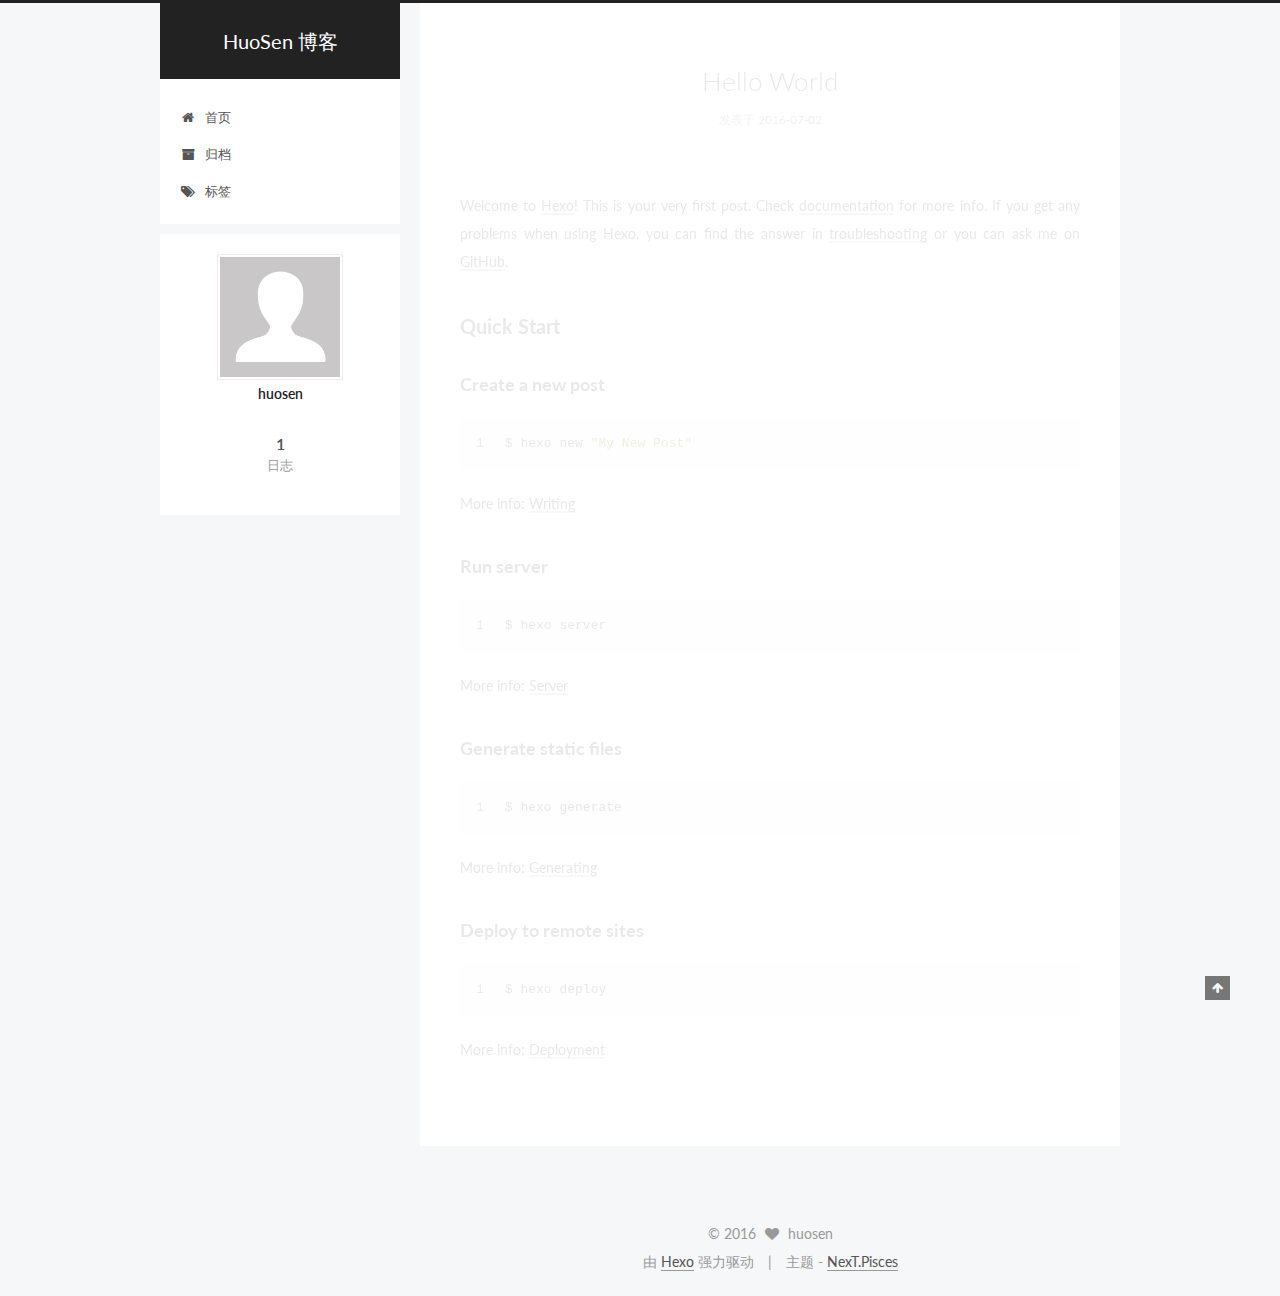
==== index.html @ aec1fa44 "Site updated: 2016-07-03 00:28:52" ====
<!doctype html>



  


<html class="theme-next pisces use-motion">
<head>
  <meta charset="UTF-8"/>
<meta http-equiv="X-UA-Compatible" content="IE=edge,chrome=1" />
<meta name="viewport" content="width=device-width, initial-scale=1, maximum-scale=1"/>



<meta http-equiv="Cache-Control" content="no-transform" />
<meta http-equiv="Cache-Control" content="no-siteapp" />












  
  
  <link href="/vendors/fancybox/source/jquery.fancybox.css?v=2.1.5" rel="stylesheet" type="text/css" />




  
  
  
  

  
    
    
  

  

  

  

  

  
    
    
    <link href="//fonts.googleapis.com/css?family=Lato:300,300italic,400,400italic,700,700italic&subset=latin,latin-ext" rel="stylesheet" type="text/css">
  






<link href="/vendors/font-awesome/css/font-awesome.min.css?v=4.4.0" rel="stylesheet" type="text/css" />

<link href="/css/main.css?v=5.0.1" rel="stylesheet" type="text/css" />


  <meta name="keywords" content="Hexo, NexT" />








  <link rel="shortcut icon" type="image/x-icon" href="/favicon.ico?v=5.0.1" />






<meta property="og:type" content="website">
<meta property="og:title" content="HuoSen 博客">
<meta property="og:url" content="http://yoursite.com/index.html">
<meta property="og:site_name" content="HuoSen 博客">
<meta name="twitter:card" content="summary">
<meta name="twitter:title" content="HuoSen 博客">



<script type="text/javascript" id="hexo.configuration">
  var NexT = window.NexT || {};
  var CONFIG = {
    scheme: 'Pisces',
    sidebar: {"position":"left","display":"post"},
    fancybox: true,
    motion: true,
    duoshuo: {
      userId: 0,
      author: '博主'
    }
  };
</script>




  <link rel="canonical" href="http://yoursite.com/"/>

  <title> HuoSen 博客 </title>
</head>

<body itemscope itemtype="http://schema.org/WebPage" lang="zh-Hans">

  










  
  
    
  

  <div class="container one-collumn sidebar-position-left 
   page-home 
 ">
    <div class="headband"></div>

    <header id="header" class="header" itemscope itemtype="http://schema.org/WPHeader">
      <div class="header-inner"><div class="site-meta ">
  

  <div class="custom-logo-site-title">
    <a href="/"  class="brand" rel="start">
      <span class="logo-line-before"><i></i></span>
      <span class="site-title">HuoSen 博客</span>
      <span class="logo-line-after"><i></i></span>
    </a>
  </div>
  <p class="site-subtitle"></p>
</div>

<div class="site-nav-toggle">
  <button>
    <span class="btn-bar"></span>
    <span class="btn-bar"></span>
    <span class="btn-bar"></span>
  </button>
</div>

<nav class="site-nav">
  

  
    <ul id="menu" class="menu">
      
        
        <li class="menu-item menu-item-home">
          <a href="/" rel="section">
            
              <i class="menu-item-icon fa fa-fw fa-home"></i> <br />
            
            首页
          </a>
        </li>
      
        
        <li class="menu-item menu-item-archives">
          <a href="/archives" rel="section">
            
              <i class="menu-item-icon fa fa-fw fa-archive"></i> <br />
            
            归档
          </a>
        </li>
      
        
        <li class="menu-item menu-item-tags">
          <a href="/tags" rel="section">
            
              <i class="menu-item-icon fa fa-fw fa-tags"></i> <br />
            
            标签
          </a>
        </li>
      

      
    </ul>
  

  
</nav>

 </div>
    </header>

    <main id="main" class="main">
      <div class="main-inner">
        <div class="content-wrap">
          <div id="content" class="content">
            
  <section id="posts" class="posts-expand">
    
      

  
  

  
  
  

  <article class="post post-type-normal " itemscope itemtype="http://schema.org/Article">

    
      <header class="post-header">

        
        
          <h1 class="post-title" itemprop="name headline">
            
            
              
                
                <a class="post-title-link" href="/2016/07/02/hello-world/" itemprop="url">
                  Hello World
                </a>
              
            
          </h1>
        

        <div class="post-meta">
          <span class="post-time">
            <span class="post-meta-item-icon">
              <i class="fa fa-calendar-o"></i>
            </span>
            <span class="post-meta-item-text">发表于</span>
            <time itemprop="dateCreated" datetime="2016-07-02T23:35:58+08:00" content="2016-07-02">
              2016-07-02
            </time>
          </span>

          

          
            
          

          

          
          

          
        </div>
      </header>
    


    <div class="post-body" itemprop="articleBody">

      
      

      
        
          
            <p>Welcome to <a href="https://hexo.io/" target="_blank" rel="external">Hexo</a>! This is your very first post. Check <a href="https://hexo.io/docs/" target="_blank" rel="external">documentation</a> for more info. If you get any problems when using Hexo, you can find the answer in <a href="https://hexo.io/docs/troubleshooting.html" target="_blank" rel="external">troubleshooting</a> or you can ask me on <a href="https://github.com/hexojs/hexo/issues" target="_blank" rel="external">GitHub</a>.</p>
<h2 id="Quick-Start"><a href="#Quick-Start" class="headerlink" title="Quick Start"></a>Quick Start</h2><h3 id="Create-a-new-post"><a href="#Create-a-new-post" class="headerlink" title="Create a new post"></a>Create a new post</h3><figure class="highlight bash"><table><tr><td class="gutter"><pre><div class="line">1</div></pre></td><td class="code"><pre><div class="line">$ hexo new <span class="string">"My New Post"</span></div></pre></td></tr></table></figure>
<p>More info: <a href="https://hexo.io/docs/writing.html" target="_blank" rel="external">Writing</a></p>
<h3 id="Run-server"><a href="#Run-server" class="headerlink" title="Run server"></a>Run server</h3><figure class="highlight bash"><table><tr><td class="gutter"><pre><div class="line">1</div></pre></td><td class="code"><pre><div class="line">$ hexo server</div></pre></td></tr></table></figure>
<p>More info: <a href="https://hexo.io/docs/server.html" target="_blank" rel="external">Server</a></p>
<h3 id="Generate-static-files"><a href="#Generate-static-files" class="headerlink" title="Generate static files"></a>Generate static files</h3><figure class="highlight bash"><table><tr><td class="gutter"><pre><div class="line">1</div></pre></td><td class="code"><pre><div class="line">$ hexo generate</div></pre></td></tr></table></figure>
<p>More info: <a href="https://hexo.io/docs/generating.html" target="_blank" rel="external">Generating</a></p>
<h3 id="Deploy-to-remote-sites"><a href="#Deploy-to-remote-sites" class="headerlink" title="Deploy to remote sites"></a>Deploy to remote sites</h3><figure class="highlight bash"><table><tr><td class="gutter"><pre><div class="line">1</div></pre></td><td class="code"><pre><div class="line">$ hexo deploy</div></pre></td></tr></table></figure>
<p>More info: <a href="https://hexo.io/docs/deployment.html" target="_blank" rel="external">Deployment</a></p>

          
        
      
    </div>

    <div>
      
    </div>

    <div>
      
    </div>

    <footer class="post-footer">
      

      

      
      
        <div class="post-eof"></div>
      
    </footer>
  </article>


    
  </section>

  


          </div>
          


          

        </div>
        
          
  
  <div class="sidebar-toggle">
    <div class="sidebar-toggle-line-wrap">
      <span class="sidebar-toggle-line sidebar-toggle-line-first"></span>
      <span class="sidebar-toggle-line sidebar-toggle-line-middle"></span>
      <span class="sidebar-toggle-line sidebar-toggle-line-last"></span>
    </div>
  </div>

  <aside id="sidebar" class="sidebar">
    <div class="sidebar-inner">

      

      

      <section class="site-overview sidebar-panel  sidebar-panel-active ">
        <div class="site-author motion-element" itemprop="author" itemscope itemtype="http://schema.org/Person">
          <img class="site-author-image" itemprop="image"
               src="/images/avatar.gif"
               alt="huosen" />
          <p class="site-author-name" itemprop="name">huosen</p>
          <p class="site-description motion-element" itemprop="description"></p>
        </div>
        <nav class="site-state motion-element">
          <div class="site-state-item site-state-posts">
            <a href="/archives">
              <span class="site-state-item-count">1</span>
              <span class="site-state-item-name">日志</span>
            </a>
          </div>

          

          

        </nav>

        

        <div class="links-of-author motion-element">
          
        </div>

        
        

        
        

      </section>

      

    </div>
  </aside>


        
      </div>
    </main>

    <footer id="footer" class="footer">
      <div class="footer-inner">
        <div class="copyright" >
  
  &copy; 
  <span itemprop="copyrightYear">2016</span>
  <span class="with-love">
    <i class="fa fa-heart"></i>
  </span>
  <span class="author" itemprop="copyrightHolder">huosen</span>
</div>

<div class="powered-by">
  由 <a class="theme-link" href="http://hexo.io">Hexo</a> 强力驱动
</div>

<div class="theme-info">
  主题 -
  <a class="theme-link" href="https://github.com/iissnan/hexo-theme-next">
    NexT.Pisces
  </a>
</div>

        

        
      </div>
    </footer>

    <div class="back-to-top">
      <i class="fa fa-arrow-up"></i>
    </div>
  </div>

  

<script type="text/javascript">
  if (Object.prototype.toString.call(window.Promise) !== '[object Function]') {
    window.Promise = null;
  }
</script>









  



  
  <script type="text/javascript" src="/vendors/jquery/index.js?v=2.1.3"></script>

  
  <script type="text/javascript" src="/vendors/fastclick/lib/fastclick.min.js?v=1.0.6"></script>

  
  <script type="text/javascript" src="/vendors/jquery_lazyload/jquery.lazyload.js?v=1.9.7"></script>

  
  <script type="text/javascript" src="/vendors/velocity/velocity.min.js?v=1.2.1"></script>

  
  <script type="text/javascript" src="/vendors/velocity/velocity.ui.min.js?v=1.2.1"></script>

  
  <script type="text/javascript" src="/vendors/fancybox/source/jquery.fancybox.pack.js?v=2.1.5"></script>


  


  <script type="text/javascript" src="/js/src/utils.js?v=5.0.1"></script>

  <script type="text/javascript" src="/js/src/motion.js?v=5.0.1"></script>



  
  


  <script type="text/javascript" src="/js/src/affix.js?v=5.0.1"></script>

  <script type="text/javascript" src="/js/src/schemes/pisces.js?v=5.0.1"></script>



  

  


  <script type="text/javascript" src="/js/src/bootstrap.js?v=5.0.1"></script>



  



  




  
  
  

  

  

</body>
</html>
---- css/main.css ----
/* normalize.css v3.0.2 | MIT License | git.io/normalize */
html {
  font-family: sans-serif; /* 1 */
  -ms-text-size-adjust: 100%; /* 2 */
  -webkit-text-size-adjust: 100%; /* 2 */
}
body {
  margin: 0;
}
article,
aside,
details,
figcaption,
figure,
footer,
header,
hgroup,
main,
menu,
nav,
section,
summary {
  display: block;
}
audio,
canvas,
progress,
video {
  display: inline-block; /* 1 */
  vertical-align: baseline; /* 2 */
}
audio:not([controls]) {
  display: none;
  height: 0;
}
[hidden],
template {
  display: none;
}
a {
  background-color: transparent;
}
a:active,
a:hover {
  outline: 0;
}
abbr[title] {
  border-bottom: 1px dotted;
}
b,
strong {
  font-weight: bold;
}
dfn {
  font-style: italic;
}
h1 {
  font-size: 2em;
  margin: 0.67em 0;
}
mark {
  background: #ff0;
  color: #000;
}
small {
  font-size: 80%;
}
sub,
sup {
  font-size: 75%;
  line-height: 0;
  position: relative;
  vertical-align: baseline;
}
sup {
  top: -0.5em;
}
sub {
  bottom: -0.25em;
}
img {
  border: 0;
}
svg:not(:root) {
  overflow: hidden;
}
figure {
  margin: 1em 40px;
}
hr {
  -moz-box-sizing: content-box;
  box-sizing: content-box;
  height: 0;
}
pre {
  overflow: auto;
}
code,
kbd,
pre,
samp {
  font-family: monospace, monospace;
  font-size: 1em;
}
button,
input,
optgroup,
select,
textarea {
  color: inherit; /* 1 */
  font: inherit; /* 2 */
  margin: 0; /* 3 */
}
button {
  overflow: visible;
}
button,
select {
  text-transform: none;
}
button,
html input[type="button"],
input[type="reset"],
input[type="submit"] {
  -webkit-appearance: button; /* 2 */
  cursor: pointer; /* 3 */
}
button[disabled],
html input[disabled] {
  cursor: default;
}
button::-moz-focus-inner,
input::-moz-focus-inner {
  border: 0;
  padding: 0;
}
input {
  line-height: normal;
}
input[type="checkbox"],
input[type="radio"] {
  box-sizing: border-box; /* 1 */
  padding: 0; /* 2 */
}
input[type="number"]::-webkit-inner-spin-button,
input[type="number"]::-webkit-outer-spin-button {
  height: auto;
}
input[type="search"] {
  -webkit-appearance: textfield; /* 1 */
  -moz-box-sizing: content-box;
  -webkit-box-sizing: content-box; /* 2 */
  box-sizing: content-box;
}
input[type="search"]::-webkit-search-cancel-button,
input[type="search"]::-webkit-search-decoration {
  -webkit-appearance: none;
}
fieldset {
  border: 1px solid #c0c0c0;
  margin: 0 2px;
  padding: 0.35em 0.625em 0.75em;
}
legend {
  border: 0; /* 1 */
  padding: 0; /* 2 */
}
textarea {
  overflow: auto;
}
optgroup {
  font-weight: bold;
}
table {
  border-collapse: collapse;
  border-spacing: 0;
}
td,
th {
  padding: 0;
}
::selection {
  background: #262a30;
  color: #fff;
}
body {
  position: relative;
  font-family: 'Lato', "PingFang SC", "Microsoft YaHei", sans-serif;
  font-size: 14px;
  line-height: 2;
  color: #555;
  background: #fff;
}
@media (max-width: 767px) {
  body {
    padding-right: 0 !important;
  }
}
@media (min-width: 768px) and (max-width: 991px) {
  body {
    padding-right: 0 !important;
  }
}
@media (min-width: 1600px) {
  body {
    font-size: 16px;
  }
}
h1,
h2,
h3,
h4,
h5,
h6 {
  margin: 0;
  padding: 0;
  font-weight: bold;
  line-height: 1.5;
  font-family: 'Lato', "PingFang SC", "Microsoft YaHei", sans-serif;
}
h2,
h3,
h4,
h5,
h6 {
  margin: 20px 0 15px;
}
h1 {
  font-size: 22px;
}
@media (max-width: 767px) {
  h1 {
    font-size: 18px;
  }
}
h2 {
  font-size: 20px;
}
@media (max-width: 767px) {
  h2 {
    font-size: 16px;
  }
}
h3 {
  font-size: 18px;
}
@media (max-width: 767px) {
  h3 {
    font-size: 14px;
  }
}
h4 {
  font-size: 16px;
}
@media (max-width: 767px) {
  h4 {
    font-size: 12px;
  }
}
h5 {
  font-size: 14px;
}
@media (max-width: 767px) {
  h5 {
    font-size: 10px;
  }
}
h6 {
  font-size: 12px;
}
@media (max-width: 767px) {
  h6 {
    font-size: 8px;
  }
}
p {
  margin: 0 0 25px 0;
}
a {
  color: #555;
  text-decoration: none;
  border-bottom: 1px solid #999;
  word-wrap: break-word;
}
a:hover {
  color: #222;
  border-bottom-color: #222;
}
ul {
  list-style: none;
}
blockquote {
  margin: 0;
  padding: 0;
}
img {
  display: block;
  margin: auto;
  max-width: 100%;
  height: auto;
}
hr {
  margin: 40px 0;
  height: 3px;
  border: none;
  background-color: #ddd;
  background-image: repeating-linear-gradient(-45deg, #fff, #fff 4px, transparent 4px, transparent 8px);
}
blockquote {
  padding: 0 15px;
  color: #666;
  border-left: 4px solid #ddd;
}
blockquote cite::before {
  content: "-";
  padding: 0 5px;
}
dt {
  font-weight: 700;
}
dd {
  margin: 0;
  padding: 0;
}
.text-left {
  text-align: left;
}
.text-center {
  text-align: center;
}
.text-right {
  text-align: right;
}
.text-justify {
  text-align: justify;
}
.text-nowrap {
  white-space: nowrap;
}
.text-lowercase {
  text-transform: lowercase;
}
.text-uppercase {
  text-transform: uppercase;
}
.text-capitalize {
  text-transform: capitalize;
}
.center-block {
  display: block;
  margin-left: auto;
  margin-right: auto;
}
.clearfix:before,
.clearfix:after {
  content: " ";
  display: table;
}
.clearfix:after {
  clear: both;
}
.pullquote {
  width: 45%;
}
.pullquote.left {
  float: left;
  margin-left: 5px;
  margin-right: 10px;
}
.pullquote.right {
  float: right;
  margin-left: 10px;
  margin-right: 5px;
}
.affix.affix.affix {
  position: fixed;
}
.translation {
  margin-top: -20px;
  font-size: 14px;
  color: #999;
}
.scrollbar-measure {
  width: 100px;
  height: 100px;
  overflow: scroll;
  position: absolute;
  top: -9999px;
}
.use-motion .motion-element {
  opacity: 0;
}
#local-search-input {
  padding: 3px;
  border: none;
  text-indent: 14px;
  border-radius: 0;
  width: 140px;
  outline: none;
  border-bottom: 1px solid #999;
  background: inherit;
  opacity: 0.5;
}
#local-search-input:focus {
  opacity: 1;
}
.search-icon {
  position: absolute;
  top: 9px;
}
table {
  margin: 20px 0;
  width: 100%;
  border-collapse: collapse;
  border-spacing: 0;
  border: 1px solid #ddd;
  font-size: 14px;
  table-layout: fixed;
  word-wrap: break-all;
}
table>tbody>tr:nth-of-type(odd) {
  background-color: #f9f9f9;
}
table>tbody>tr:hover {
  background-color: #f5f5f5;
}
caption,
th,
td {
  padding: 8px;
  text-align: left;
  vertical-align: middle;
  font-weight: normal;
}
th,
td {
  border-bottom: 3px solid #ddd;
  border-right: 1px solid #eee;
}
th {
  padding-bottom: 10px;
  font-weight: 700;
}
td {
  border-bottom-width: 1px;
}
html,
body {
  height: 100%;
}
.container {
  position: relative;
  min-height: 100%;
}
.header-inner {
  margin: 0 auto;
  padding: 100px 0 70px;
  width: 700px;
}
@media (min-width: 1600px) {
  .container .header-inner {
    width: 900px;
  }
}
.main {
  padding-bottom: 150px;
}
.main-inner {
  margin: 0 auto;
  width: 700px;
}
@media (min-width: 1600px) {
  .container .main-inner {
    width: 900px;
  }
}
.footer {
  position: absolute;
  left: 0;
  bottom: 0;
  width: 100%;
  min-height: 50px;
}
.footer-inner {
  box-sizing: border-box;
  margin: 20px auto;
  width: 700px;
}
@media (min-width: 1600px) {
  .container .footer-inner {
    width: 900px;
  }
}
pre,
.highlight {
  overflow: auto;
  margin: 20px 0;
  padding: 15px;
  font-size: 13px;
  color: #4d4d4c;
  background: #f7f7f7;
  line-height: 1.6;
}
pre,
code {
  font-family: consolas, Menlo, "PingFang SC", "Microsoft YaHei", monospace;
}
code {
  padding: 2px 4px;
  word-break: break-all;
  color: #555;
  background: #eee;
  border-radius: 4px;
  font-size: 13px;
}
pre code {
  padding: 0;
  color: #4d4d4c;
  background: none;
  text-shadow: none;
}
.highlight pre {
  border: none;
  margin: 0;
  padding: 1px;
}
.highlight table {
  margin: 0;
  width: auto;
  border: none;
}
.highlight td {
  border: none;
  padding: 0;
}
.highlight figcaption {
  font-size: 1em;
  color: #4d4d4c;
  line-height: 1em;
  margin-bottom: 1em;
}
.highlight figcaption:before,
.highlight figcaption:after {
  content: " ";
  display: table;
}
.highlight figcaption:after {
  clear: both;
}
.highlight figcaption a {
  float: right;
  color: #4d4d4c;
}
.highlight figcaption a:hover {
  border-bottom-color: #4d4d4c;
}
.highlight .gutter pre {
  color: #666;
  text-align: right;
  padding-right: 20px;
}
.highlight .line {
  height: 20px;
}
.gist table {
  width: auto;
}
.gist table td {
  border: none;
}
pre .comment {
  color: #8e908c;
}
pre .variable,
pre .attribute,
pre .tag,
pre .regexp,
pre .ruby .constant,
pre .xml .tag .title,
pre .xml .pi,
pre .xml .doctype,
pre .html .doctype,
pre .css .id,
pre .css .class,
pre .css .pseudo {
  color: #c82829;
}
pre .number,
pre .preprocessor,
pre .built_in,
pre .literal,
pre .params,
pre .constant,
pre .command {
  color: #f5871f;
}
pre .ruby .class .title,
pre .css .rules .attribute,
pre .string,
pre .value,
pre .inheritance,
pre .header,
pre .ruby .symbol,
pre .xml .cdata,
pre .special,
pre .number,
pre .formula {
  color: #718c00;
}
pre .title,
pre .css .hexcolor {
  color: #3e999f;
}
pre .function,
pre .python .decorator,
pre .python .title,
pre .ruby .function .title,
pre .ruby .title .keyword,
pre .perl .sub,
pre .javascript .title,
pre .coffeescript .title {
  color: #4271ae;
}
pre .keyword,
pre .javascript .function {
  color: #8959a8;
}
.full-image.full-image.full-image {
  border: none;
  max-width: 100%;
  width: auto;
  margin: 20px auto;
}
@media (min-width: 992px) {
  .full-image.full-image.full-image {
    max-width: none;
    width: 126%;
    margin: 0 -13%;
  }
}
.blockquote-center,
.page-home .post-type-quote blockquote,
.page-post-detail .post-type-quote blockquote {
  position: relative;
  margin: 40px 0;
  padding: 0;
  border-left: none;
  text-align: center;
}
.blockquote-center::before,
.page-home .post-type-quote blockquote::before,
.page-post-detail .post-type-quote blockquote::before,
.blockquote-center::after,
.page-home .post-type-quote blockquote::after,
.page-post-detail .post-type-quote blockquote::after {
  position: absolute;
  content: ' ';
  display: block;
  width: 100%;
  height: 24px;
  opacity: 0.2;
  background-repeat: no-repeat;
  background-position: 0 -6px;
  background-size: 22px 22px;
}
.blockquote-center::before,
.page-home .post-type-quote blockquote::before,
.page-post-detail .post-type-quote blockquote::before {
  top: -20px;
  background-image: url("../images/quote-l.svg");
  border-top: 1px solid #ccc;
}
.blockquote-center::after,
.page-home .post-type-quote blockquote::after,
.page-post-detail .post-type-quote blockquote::after {
  bottom: -20px;
  background-image: url("../images/quote-r.svg");
  border-bottom: 1px solid #ccc;
  background-position: 100% 8px;
}
.blockquote-center p,
.page-home .post-type-quote blockquote p,
.page-post-detail .post-type-quote blockquote p,
.blockquote-center div,
.page-home .post-type-quote blockquote div,
.page-post-detail .post-type-quote blockquote div {
  text-align: center;
}
.post .post-body .group-picture img {
  box-sizing: border-box;
  padding: 0 3px;
  border: none;
}
.post .group-picture-row {
  overflow: hidden;
  margin-top: 6px;
}
.post .group-picture-row:first-child {
  margin-top: 0;
}
.post .group-picture-column {
  float: left;
}
.page-post-detail .post-body .group-picture-column {
  float: none;
  margin-top: 10px;
  width: auto !important;
}
.page-post-detail .post-body .group-picture-column img {
  margin: 0 auto;
}
.page-archive .group-picture-container {
  overflow: hidden;
}
.page-archive .group-picture-row {
  float: left;
}
.page-archive .group-picture-row:first-child {
  margin-top: 6px;
}
.page-archive .group-picture-column {
  max-width: 150px;
  max-height: 150px;
}
.btn {
  display: inline-block;
  padding: 0 20px;
  font-size: 14px;
  color: #fff;
  background: #222;
  border: 2px solid #555;
  text-decoration: none;
  border-radius: 0;
  transition-property: background-color;
  transition-duration: 0.2s;
  transition-timing-function: ease-in-out;
  transition-delay: 0s;
}
.btn:hover,
.post-more-link .btn:hover {
  border-color: #222;
  color: #fff;
  background: #222;
}
.btn-bar {
  display: block;
  width: 22px;
  height: 2px;
  background: #555;
  border-radius: 1px;
}
.btn-bar+.btn-bar {
  margin-top: 4px;
}
.pagination {
  margin: 120px 0 40px;
  text-align: center;
  border-top: 1px solid #eee;
}
.page-number-basic,
.pagination .prev,
.pagination .next,
.pagination .page-number,
.pagination .space {
  display: inline-block;
  position: relative;
  top: -1px;
  margin: 0 10px;
  padding: 0 10px;
  line-height: 30px;
}
@media (max-width: 767px) {
  .page-number-basic,
  .pagination .prev,
  .pagination .next,
  .pagination .page-number,
  .pagination .space {
    margin: 0 5px;
  }
}
.pagination .prev,
.pagination .next,
.pagination .page-number {
  border-bottom: 0;
  border-top: 1px solid #eee;
  transition-property: border-color;
  transition-duration: 0.2s;
  transition-timing-function: ease-in-out;
  transition-delay: 0s;
}
.pagination .prev:hover,
.pagination .next:hover,
.pagination .page-number:hover {
  border-top-color: #222;
}
.pagination .space {
  padding: 0;
  margin: 0;
}
.pagination .prev {
  margin-left: 0;
}
.pagination .next {
  margin-right: 0;
}
.pagination .page-number.current {
  color: #fff;
  background: #ccc;
  border-top-color: #ccc;
}
@media (max-width: 767px) {
  .pagination {
    border-top: none;
  }
  .pagination .prev,
  .pagination .next,
  .pagination .page-number {
    margin-bottom: 10px;
    border-top: 0;
    border-bottom: 1px solid #eee;
  }
  .pagination .prev:hover,
  .pagination .next:hover,
  .pagination .page-number:hover {
    border-bottom-color: #222;
  }
}
.comments {
  margin: 60px 20px 0;
}
.tag-cloud {
  text-align: center;
}
.tag-cloud a {
  display: inline-block;
  margin: 10px;
}
.back-to-top {
  box-sizing: border-box;
  position: fixed;
  bottom: -100px;
  right: 50px;
  z-index: 1050;
  padding: 0 6px;
  width: 25px;
  background: #222;
  font-size: 12px;
  opacity: 0.6;
  color: #fff;
  cursor: pointer;
  text-align: center;
  -webkit-transform: translateZ(0);
  transition-property: bottom;
  transition-duration: 0.2s;
  transition-timing-function: ease-in-out;
  transition-delay: 0s;
}
@media (max-width: 767px) {
  .back-to-top {
    display: none;
  }
}
@media (min-width: 768px) and (max-width: 991px) {
  .back-to-top {
    display: none;
  }
}
.back-to-top.back-to-top-on {
  bottom: 40px;
}
.header {
  background: #fff;
}
.header-inner {
  position: relative;
}
.headband {
  height: 3px;
  background: #222;
}
.site-meta {
  margin: 0;
  text-align: center;
}
@media (max-width: 767px) {
  .site-meta {
    text-align: center;
  }
}
.brand {
  position: relative;
  display: inline-block;
  padding: 0 40px;
  color: #fff;
  background: #222;
  border-bottom: none;
}
.brand:hover {
  color: #fff;
}
.logo {
  display: inline-block;
  margin-right: 5px;
  line-height: 36px;
  vertical-align: top;
}
.site-title {
  display: inline-block;
  vertical-align: top;
  line-height: 36px;
  font-size: 20px;
  font-weight: normal;
  font-family: 'Lato', "PingFang SC", "Microsoft YaHei", sans-serif;
}
.site-subtitle {
  margin-top: 10px;
  font-size: 13px;
  color: #ddd;
}
.use-motion .brand {
  opacity: 0;
}
.use-motion .logo,
.use-motion .site-title,
.use-motion .site-subtitle {
  opacity: 0;
  position: relative;
  top: -10px;
}
.site-nav-toggle {
  display: none;
  position: absolute;
  top: 10px;
  left: 10px;
}
@media (max-width: 767px) {
  .site-nav-toggle {
    display: block;
  }
}
.site-nav-toggle button {
  margin-top: 2px;
  padding: 9px 10px;
  background: transparent;
  border: none;
}
@media (max-width: 767px) {
  .site-nav {
    display: none;
    margin: 0 -10px;
    padding: 0 10px;
    clear: both;
    border-top: 1px solid #ddd;
  }
}
@media (min-width: 768px) and (max-width: 991px) {
  .site-nav {
    display: block !important;
  }
}
@media (min-width: 992px) {
  .site-nav {
    display: block !important;
  }
}
.menu {
  margin-top: 20px;
  padding-left: 0;
  text-align: center;
}
.menu .menu-item {
  display: inline-block;
  margin: 0 10px;
}
@media screen and (max-width: 767px) {
  .menu .menu-item {
    margin-top: 10px;
  }
}
.menu .menu-item a {
  display: block;
  font-size: 13px;
  text-transform: capitalize;
  line-height: inherit;
  border-bottom: 1px solid transparent;
  transition-property: border-color;
  transition-duration: 0.2s;
  transition-timing-function: ease-in-out;
  transition-delay: 0s;
}
.menu .menu-item a:hover,
.menu-item-active a {
  border-bottom-color: #222;
}
.menu .menu-item .fa {
  margin-right: 5px;
}
.use-motion .menu-item {
  opacity: 0;
}
.post-body {
  font-family: 'Lato', "PingFang SC", "Microsoft YaHei", sans-serif;
}
@media (max-width: 767px) {
  .post-body {
    word-break: break-word;
  }
}
.post-body .fancybox img {
  display: block !important;
  margin: 0 auto;
  cursor: pointer;
  cursor: zoom-in;
  cursor: -webkit-zoom-in;
}
.post-body .image-caption,
.post-body .figure .caption {
  margin: 10px auto 15px;
  text-align: center;
  font-size: 14px;
  color: #999;
  font-weight: bold;
  line-height: 1;
}
.post-sticky-flag {
  display: inline-block;
  font-size: 16px;
  -ms-transform: rotate(30deg);
  -webkit-transform: rotate(30deg);
  -moz-transform: rotate(30deg);
  -ms-transform: rotate(30deg);
  -o-transform: rotate(30deg);
  transform: rotate(30deg);
}
.posts-expand {
  padding-top: 40px;
}
@media (max-width: 767px) {
  .posts-expand {
    margin: 0 20px;
  }
  .post-body pre,
  .post-body .highlight {
    padding: 10px;
  }
  .post-body pre .gutter pre,
  .post-body .highlight .gutter pre {
    padding-right: 10px;
  }
}
@media (min-width: 992px) {
  .posts-expand .post-body {
    text-align: justify;
  }
}
.posts-expand .post-body h2,
.posts-expand .post-body h3,
.posts-expand .post-body h4,
.posts-expand .post-body h5,
.posts-expand .post-body h6 {
  padding-top: 10px;
}
.posts-expand .post-body h2 .header-anchor,
.posts-expand .post-body h3 .header-anchor,
.posts-expand .post-body h4 .header-anchor,
.posts-expand .post-body h5 .header-anchor,
.posts-expand .post-body h6 .header-anchor {
  float: right;
  margin-left: 10px;
  color: #ccc;
  border-bottom-style: none;
  visibility: hidden;
}
.posts-expand .post-body h2 .header-anchor:hover,
.posts-expand .post-body h3 .header-anchor:hover,
.posts-expand .post-body h4 .header-anchor:hover,
.posts-expand .post-body h5 .header-anchor:hover,
.posts-expand .post-body h6 .header-anchor:hover {
  color: inherit;
}
.posts-expand .post-body h2:hover .header-anchor,
.posts-expand .post-body h3:hover .header-anchor,
.posts-expand .post-body h4:hover .header-anchor,
.posts-expand .post-body h5:hover .header-anchor,
.posts-expand .post-body h6:hover .header-anchor {
  visibility: visible;
}
.posts-expand .post-body ul li {
  list-style: circle;
}
.posts-expand .post-body img {
  box-sizing: border-box;
  margin: auto;
  padding: 3px;
  border: 1px solid #ddd;
}
.posts-expand .fancybox img {
  margin: 0 auto;
}
@media (max-width: 767px) {
  .posts-collapse {
    margin: 0 20px;
  }
  .posts-collapse .post-title,
  .posts-collapse .post-meta {
    display: block;
    width: auto;
    text-align: left;
  }
}
.posts-collapse {
  position: relative;
  z-index: 1010;
  margin-left: 55px;
}
.posts-collapse::after {
  content: " ";
  position: absolute;
  top: 20px;
  left: 0;
  margin-left: -2px;
  width: 4px;
  height: 100%;
  background: #f5f5f5;
  z-index: -1;
}
@media (max-width: 767px) {
  .posts-collapse {
    margin: 0 20px;
  }
}
.posts-collapse .collection-title {
  position: relative;
  margin: 60px 0;
}
.posts-collapse .collection-title h2 {
  margin-left: 20px;
}
.posts-collapse .collection-title small {
  color: #bbb;
}
.posts-collapse .collection-title::before {
  content: " ";
  position: absolute;
  left: 0;
  top: 50%;
  margin-left: -4px;
  margin-top: -4px;
  width: 8px;
  height: 8px;
  background: #bbb;
  border-radius: 50%;
}
.posts-collapse .post {
  margin: 30px 0;
}
.posts-collapse .post-header {
  position: relative;
  transition-duration: 0.2s;
  transition-timing-function: ease-in-out;
  transition-delay: 0s;
  transition-property: border;
  border-bottom: 1px dashed #ccc;
}
.posts-collapse .post-header::before {
  content: " ";
  position: absolute;
  left: 0;
  top: 12px;
  width: 6px;
  height: 6px;
  margin-left: -4px;
  background: #bbb;
  border-radius: 50%;
  border: 1px solid #fff;
  transition-duration: 0.2s;
  transition-timing-function: ease-in-out;
  transition-delay: 0s;
  transition-property: background;
}
.posts-collapse .post-header:hover {
  border-bottom-color: #666;
}
.posts-collapse .post-header:hover::before {
  background: #222;
}
.posts-collapse .post-meta {
  position: absolute;
  font-size: 12px;
  left: 20px;
  top: 5px;
}
.posts-collapse .post-comments-count {
  display: none;
}
.posts-collapse .post-title {
  margin-left: 60px;
  font-size: 16px;
  font-weight: normal;
  line-height: inherit;
}
.posts-collapse .post-title::after {
  margin-left: 3px;
  opacity: 0.6;
}
.posts-collapse .post-title a {
  color: #666;
  border-bottom: none;
}
.page-home .post-type-quote .post-header,
.page-post-detail .post-type-quote .post-header,
.page-home .post-type-quote .post-tags,
.page-post-detail .post-type-quote .post-tags {
  display: none;
}
.posts-expand .post-title {
  font-size: 26px;
  text-align: center;
  word-break: break-word;
  font-weight: 300;
}
@media (max-width: 767px) {
  .posts-expand .post-title {
    font-size: 22px;
  }
}
.posts-expand .post-title-link {
  display: inline-block;
  position: relative;
  color: #555;
  border-bottom: none;
  line-height: 1.2;
  vertical-align: top;
}
.posts-expand .post-title-link::before {
  content: "";
  position: absolute;
  width: 100%;
  height: 2px;
  bottom: 0;
  left: 0;
  background-color: #000;
  visibility: hidden;
  -webkit-transform: scaleX(0);
  -moz-transform: scaleX(0);
  -ms-transform: scaleX(0);
  -o-transform: scaleX(0);
  transform: scaleX(0);
  transition-duration: 0.2s;
  transition-timing-function: ease-in-out;
  transition-delay: 0s;
}
.posts-expand .post-title-link:hover::before {
  visibility: visible;
  -webkit-transform: scaleX(1);
  -moz-transform: scaleX(1);
  -ms-transform: scaleX(1);
  -o-transform: scaleX(1);
  transform: scaleX(1);
}
.posts-expand .post-title-link .fa {
  font-size: 16px;
}
.posts-expand .post-meta {
  margin: 3px 0 60px 0;
  color: #999;
  font-family: 'Lato', "PingFang SC", "Microsoft YaHei", sans-serif;
  font-size: 12px;
  text-align: center;
}
.posts-expand .post-meta .post-category-list {
  display: inline-block;
  margin: 0;
  padding: 3px;
}
.posts-expand .post-meta .post-category-list-link {
  color: #999;
}
.post-meta-item-icon {
  display: none;
  margin-right: 3px;
}
@media (min-width: 768px) and (max-width: 991px) {
  .post-meta-item-icon {
    display: inline-block;
  }
}
@media (max-width: 767px) {
  .post-meta-item-icon {
    display: inline-block;
  }
}
@media (min-width: 768px) and (max-width: 991px) {
  .post-meta-item-text {
    display: none;
  }
}
@media (max-width: 767px) {
  .post-meta-item-text {
    display: none;
  }
}
@media (max-width: 767px) {
  .posts-expand .post-comments-count {
    display: none;
  }
}
.post-more-link {
  margin-top: 50px;
}
.post-more-link .btn {
  color: #555;
  font-size: 14px;
  background: #fff;
  border-radius: 2px;
  line-height: 2;
}
.posts-expand .post-tags {
  margin-top: 40px;
  text-align: center;
}
.posts-expand .post-tags a {
  display: inline-block;
  margin-right: 10px;
  font-size: 13px;
}
.post-nav {
  overflow: hidden;
  margin-top: 60px;
  padding: 10px;
  white-space: nowrap;
  border-top: 1px solid #eee;
}
.post-nav-item {
  display: inline-block;
  width: 50%;
  white-space: normal;
}
.post-nav-item a {
  position: relative;
  display: inline-block;
  line-height: 25px;
  font-size: 14px;
  color: #555;
  border-bottom: none;
}
.post-nav-item a:hover {
  color: #222;
  border-bottom: none;
}
.post-nav-item a:active {
  top: 2px;
}
.post-nav-item a i {
  font-size: 12px;
}
.post-nav-prev {
  text-align: right;
}
.posts-expand .post-eof {
  display: block;
  margin: 80px auto 60px;
  width: 8%;
  height: 1px;
  background: #ccc;
  text-align: center;
}
.post:last-child .post-eof.post-eof.post-eof {
  display: none;
}
.post-gallery {
  display: table;
  table-layout: fixed;
  width: 100%;
  border-collapse: separate;
}
.post-gallery-row {
  display: table-row;
}
.post-gallery .post-gallery-img {
  display: table-cell;
  text-align: center;
  vertical-align: middle;
  border: none;
}
.post-gallery .post-gallery-img img {
  max-width: 100%;
  max-height: 100%;
  border: none;
}
.fancybox-close,
.fancybox-close:hover {
  border: none;
}
.sidebar {
  position: fixed;
  right: 0;
  top: 0;
  bottom: 0;
  width: 0;
  z-index: 1040;
  box-shadow: inset 0 2px 6px #000;
  background: #222;
  -webkit-transform: translateZ(0);
}
.sidebar a {
  color: #999;
  border-bottom-color: #555;
}
.sidebar a:hover {
  color: #eee;
}
@media (min-width: 768px) and (max-width: 991px) {
  .sidebar {
    display: none !important;
  }
}
@media (max-width: 767px) {
  .sidebar {
    display: none !important;
  }
}
.sidebar-inner {
  position: relative;
  padding: 20px 10px;
  color: #999;
  text-align: center;
}
.sidebar-toggle {
  position: fixed;
  right: 50px;
  bottom: 45px;
  width: 15px;
  height: 15px;
  padding: 5px;
  background: #222;
  line-height: 0;
  z-index: 1050;
  cursor: pointer;
  -webkit-transform: translateZ(0);
}
@media (min-width: 768px) and (max-width: 991px) {
  .sidebar-toggle {
    display: none;
  }
}
@media (max-width: 767px) {
  .sidebar-toggle {
    display: none;
  }
}
.sidebar-toggle-line {
  position: relative;
  display: inline-block;
  vertical-align: top;
  height: 2px;
  width: 100%;
  background: #fff;
  margin-top: 3px;
}
.sidebar-toggle-line:first-child {
  margin-top: 0;
}
.site-author-image {
  display: block;
  margin: 0 auto;
  padding: 2px;
  max-width: 120px;
  height: auto;
  border: 1px solid #eee;
}
.site-author-name {
  margin: 0;
  text-align: center;
  color: #222;
  font-weight: 600;
}
.site-description {
  margin-top: 0;
  text-align: center;
  font-size: 13px;
  color: #999;
}
.site-state {
  overflow: hidden;
  line-height: 1.4;
  white-space: nowrap;
  text-align: center;
}
.site-state-item {
  display: inline-block;
  padding: 0 15px;
  border-left: 1px solid #eee;
}
.site-state-item:first-child {
  border-left: none;
}
.site-state-item a {
  border-bottom: none;
}
.site-state-item-count {
  display: block;
  text-align: center;
  color: inherit;
  font-weight: 600;
  font-size: 16px;
}
.site-state-item-name {
  font-size: 13px;
  color: #999;
}
.feed-link {
  margin-top: 20px;
}
.feed-link a {
  display: inline-block;
  padding: 0 15px;
  color: #fc6423;
  border: 1px solid #fc6423;
  border-radius: 4px;
}
.feed-link a i {
  color: #fc6423;
  font-size: 14px;
}
.feed-link a:hover {
  color: #fff;
  background: #fc6423;
}
.feed-link a:hover i {
  color: #fff;
}
.links-of-author {
  margin-top: 20px;
}
.links-of-author a {
  display: inline-block;
  vertical-align: middle;
  margin-right: 10px;
  margin-bottom: 10px;
  border-bottom-color: #555;
  font-size: 13px;
}
.links-of-author a:before {
  display: inline-block;
  vertical-align: middle;
  margin-right: 3px;
  content: " ";
  width: 4px;
  height: 4px;
  border-radius: 50%;
  background: #2011af;
}
.links-of-blogroll {
  font-size: 13px;
}
.links-of-blogroll-title {
  margin-top: 20px;
  font-size: 14px;
  font-weight: 600;
}
.links-of-blogroll-list {
  margin: 0;
  padding: 0;
}
.links-of-blogroll-item {
  padding: 2px 10px;
}
.sidebar-nav {
  margin: 0 0 20px;
  padding-left: 0;
}
.sidebar-nav li {
  display: inline-block;
  cursor: pointer;
  border-bottom: 1px solid transparent;
  font-size: 14px;
  color: #555;
}
.sidebar-nav li:hover {
  color: #fc6423;
}
.page-post-detail .sidebar-nav-toc {
  padding: 0 5px;
}
.page-post-detail .sidebar-nav-overview {
  margin-left: 10px;
}
.sidebar-nav .sidebar-nav-active {
  color: #fc6423;
  border-bottom-color: #fc6423;
}
.sidebar-nav .sidebar-nav-active:hover {
  color: #fc6423;
}
.sidebar-panel {
  display: none;
}
.sidebar-panel-active {
  display: block;
}
.post-toc-empty {
  font-size: 14px;
  color: #666;
}
.post-toc-wrap {
  overflow: hidden;
}
.post-toc {
  overflow: auto;
}
.post-toc ol {
  margin: 0;
  padding: 0 2px 5px 10px;
  text-align: left;
  list-style: none;
  font-size: 14px;
}
.post-toc ol > ol {
  padding-left: 0;
}
.post-toc ol a {
  transition-duration: 0.2s;
  transition-timing-function: ease-in-out;
  transition-delay: 0s;
  transition-property: all;
  color: #666;
  border-bottom-color: #ccc;
}
.post-toc ol a:hover {
  color: #000;
  border-bottom-color: #000;
}
.post-toc .nav-item {
  overflow: hidden;
  text-overflow: ellipsis;
  white-space: nowrap;
  line-height: 1.8;
}
.post-toc .nav .nav-child {
  display: none;
}
.post-toc .nav .active > .nav-child {
  display: block;
}
.post-toc .nav .active-current > .nav-child {
  display: block;
}
.post-toc .nav .active-current > .nav-child > .nav-item {
  display: block;
}
.post-toc .nav .active > a {
  color: #fc6423;
  border-bottom-color: #fc6423;
}
.post-toc .nav .active-current > a {
  color: #fc6423;
}
.post-toc .nav .active-current > a:hover {
  color: #fc6423;
}
.footer {
  font-size: 14px;
  color: #999;
}
.footer img {
  border: none;
}
.footer-inner {
  text-align: center;
}
.with-love {
  display: inline-block;
  margin: 0 5px;
}
.powered-by,
.theme-info {
  display: inline-block;
}
.powered-by {
  margin-right: 10px;
}
.powered-by::after {
  content: "|";
  padding-left: 10px;
}
.cc-license {
  margin-top: 10px;
  text-align: center;
}
.cc-license .cc-opacity {
  opacity: 0.7;
  border-bottom: none;
}
.cc-license .cc-opacity:hover {
  opacity: 0.9;
}
.cc-license img {
  display: inline-block;
}
.theme-next #ds-thread #ds-reset {
  color: #555;
}
.theme-next #ds-thread #ds-reset .ds-replybox {
  margin-bottom: 30px;
}
.theme-next #ds-thread #ds-reset .ds-replybox .ds-avatar,
.theme-next #ds-reset .ds-avatar img {
  box-shadow: none;
}
.theme-next #ds-thread #ds-reset .ds-textarea-wrapper {
  border-color: #c7d4e1;
  background: none;
  border-top-right-radius: 3px;
  border-top-left-radius: 3px;
}
.theme-next #ds-thread #ds-reset .ds-textarea-wrapper textarea {
  height: 60px;
}
.theme-next #ds-reset .ds-rounded-top {
  border-radius: 0;
}
.theme-next #ds-thread #ds-reset .ds-post-toolbar {
  box-sizing: border-box;
  border: 1px solid #c7d4e1;
  background: #f6f8fa;
}
.theme-next #ds-thread #ds-reset .ds-post-options {
  height: 40px;
  border: none;
  background: none;
}
.theme-next #ds-thread #ds-reset .ds-toolbar-buttons {
  top: 11px;
}
.theme-next #ds-thread #ds-reset .ds-sync {
  top: 5px;
}
.theme-next #ds-thread #ds-reset .ds-post-button {
  top: 4px;
  right: 5px;
  width: 90px;
  height: 30px;
  border: 1px solid #c5ced7;
  border-radius: 3px;
  background-image: linear-gradient(#fbfbfc, #f5f7f9);
  color: #60676d;
}
.theme-next #ds-thread #ds-reset .ds-post-button:hover {
  background-position: 0 -30px;
  color: #60676d;
}
.theme-next #ds-thread #ds-reset .ds-comments-info {
  padding: 10px 0;
}
.theme-next #ds-thread #ds-reset .ds-sort {
  display: none;
}
.theme-next #ds-thread #ds-reset li.ds-tab a.ds-current {
  border: none;
  background: #f6f8fa;
  color: #60676d;
}
.theme-next #ds-thread #ds-reset li.ds-tab a.ds-current:hover {
  background-color: #e9f0f7;
  color: #60676d;
}
.theme-next #ds-thread #ds-reset li.ds-tab a {
  border-radius: 2px;
  padding: 5px;
}
.theme-next #ds-thread #ds-reset .ds-login-buttons p {
  color: #999;
  line-height: 36px;
}
.theme-next #ds-thread #ds-reset .ds-login-buttons .ds-service-list li {
  height: 28px;
}
.theme-next #ds-thread #ds-reset .ds-service-list a {
  background: none;
  padding: 5px;
  border: 1px solid;
  border-radius: 3px;
  text-align: center;
}
.theme-next #ds-thread #ds-reset .ds-service-list a:hover {
  color: #fff;
  background: #666;
}
.theme-next #ds-thread #ds-reset .ds-service-list .ds-weibo {
  color: #fc9b00;
  border-color: #fc9b00;
}
.theme-next #ds-thread #ds-reset .ds-service-list .ds-weibo:hover {
  background: #fc9b00;
}
.theme-next #ds-thread #ds-reset .ds-service-list .ds-qq {
  color: #60a3ec;
  border-color: #60a3ec;
}
.theme-next #ds-thread #ds-reset .ds-service-list .ds-qq:hover {
  background: #60a3ec;
}
.theme-next #ds-thread #ds-reset .ds-service-list .ds-renren {
  color: #2e7ac4;
  border-color: #2e7ac4;
}
.theme-next #ds-thread #ds-reset .ds-service-list .ds-renren:hover {
  background: #2e7ac4;
}
.theme-next #ds-thread #ds-reset .ds-service-list .ds-douban {
  color: #37994c;
  border-color: #37994c;
}
.theme-next #ds-thread #ds-reset .ds-service-list .ds-douban:hover {
  background: #37994c;
}
.theme-next #ds-thread #ds-reset .ds-service-list .ds-kaixin {
  color: #fef20d;
  border-color: #fef20d;
}
.theme-next #ds-thread #ds-reset .ds-service-list .ds-kaixin:hover {
  background: #fef20d;
}
.theme-next #ds-thread #ds-reset .ds-service-list .ds-netease {
  color: #f00;
  border-color: #f00;
}
.theme-next #ds-thread #ds-reset .ds-service-list .ds-netease:hover {
  background: #f00;
}
.theme-next #ds-thread #ds-reset .ds-service-list .ds-sohu {
  color: #ffcb05;
  border-color: #ffcb05;
}
.theme-next #ds-thread #ds-reset .ds-service-list .ds-sohu:hover {
  background: #ffcb05;
}
.theme-next #ds-thread #ds-reset .ds-service-list .ds-baidu {
  color: #2831e0;
  border-color: #2831e0;
}
.theme-next #ds-thread #ds-reset .ds-service-list .ds-baidu:hover {
  background: #2831e0;
}
.theme-next #ds-thread #ds-reset .ds-service-list .ds-google {
  color: #166bec;
  border-color: #166bec;
}
.theme-next #ds-thread #ds-reset .ds-service-list .ds-google:hover {
  background: #166bec;
}
.theme-next #ds-thread #ds-reset .ds-service-list .ds-weixin {
  color: #00ce0d;
  border-color: #00ce0d;
}
.theme-next #ds-thread #ds-reset .ds-service-list .ds-weixin:hover {
  background: #00ce0d;
}
.theme-next #ds-thread #ds-reset .ds-service-list .ds-more-services {
  border: none;
}
.theme-next #ds-thread #ds-reset .ds-service-list .ds-more-services:hover {
  background: none;
}
.theme-next #ds-reset .duoshuo-ua-admin {
  display: inline-block;
  color: #f00;
}
.theme-next #ds-reset .duoshuo-ua-platform,
.theme-next #ds-reset .duoshuo-ua-browser {
  color: #ccc;
}
.theme-next #ds-reset .duoshuo-ua-platform .fa,
.theme-next #ds-reset .duoshuo-ua-browser .fa {
  display: inline-block;
  margin-right: 3px;
}
.theme-next #ds-reset .duoshuo-ua-separator {
  display: inline-block;
  margin-left: 5px;
}
.theme-next .this_ua {
  background-color: #ccc !important;
  border-radius: 4px;
  padding: 0 5px !important;
  margin: 1px 1px !important;
  border: 1px solid #bbb !important;
  color: #fff;
  display: inline-block !important;
}
.theme-next .this_ua.admin {
  background-color: #d9534f !important;
  border-color: #d9534f !important;
}
.theme-next .this_ua.platform.iOS,
.theme-next .this_ua.platform.Mac,
.theme-next .this_ua.platform.Windows {
  background-color: #39b3d7 !important;
  border-color: #46b8da !important;
}
.theme-next .this_ua.platform.Linux {
  background-color: #3a3a3a !important;
  border-color: #1f1f1f !important;
}
.theme-next .this_ua.platform.Android {
  background-color: #00c47d !important;
  border-color: #01b171 !important;
}
.theme-next .this_ua.browser.Mobile,
.theme-next .this_ua.browser.Chrome {
  background-color: #5cb85c !important;
  border-color: #4cae4c !important;
}
.theme-next .this_ua.browser.Firefox {
  background-color: #f0ad4e !important;
  border-color: #eea236 !important;
}
.theme-next .this_ua.browser.Maxthon,
.theme-next .this_ua.browser.IE {
  background-color: #428bca !important;
  border-color: #357ebd !important;
}
.theme-next .this_ua.browser.baidu,
.theme-next .this_ua.browser.UCBrowser,
.theme-next .this_ua.browser.Opera {
  background-color: #d9534f !important;
  border-color: #d43f3a !important;
}
.theme-next .this_ua.browser.Android,
.theme-next .this_ua.browser.QQBrowser {
  background-color: #78ace9 !important;
  border-color: #4cae4c !important;
}
.post-spread {
  margin-top: 20px;
  text-align: center;
}
.jiathis_style {
  display: inline-block;
}
.jiathis_style a {
  border: none;
}
.post-spread {
  margin-top: 20px;
  text-align: center;
}
.bdshare-slide-button-box a {
  border: none;
}
.bdsharebuttonbox {
  display: inline-block;
}
.bdsharebuttonbox a {
  border: none;
}
ul.search-result-list {
  padding-left: 0px;
  margin: 0px 5px 0px 8px;
}
p.search-result {
  border-bottom: 1px dashed #ccc;
  padding: 5px 0;
}
a.search-result-title {
  font-weight: bold;
}
a.search-result {
  border-bottom: transparent;
  display: block;
  white-space: nowrap;
  overflow: hidden;
  text-overflow: ellipsis;
}
.search-keyword {
  border-bottom: 1px dashed #4088b8;
  font-weight: bold;
}
#local-search-result {
  height: 90%;
  overflow: auto;
}
.popup {
  display: none;
  position: fixed;
  top: 10%;
  left: 50%;
  width: 700px;
  height: 80%;
  margin-left: -350px;
  padding: 3px 0 0 10px;
  background: #fff;
  color: #333;
  z-index: 9999;
  border-radius: 5px;
}
@media (max-width: 767px) {
  .popup {
    padding: 3px;
    top: 0;
    left: 0;
    margin: 0;
    width: 100%;
    height: 100%;
    border-radius: 0px;
  }
}
.popoverlay {
  position: fixed;
  width: 100%;
  height: 100%;
  top: 0px;
  left: 0px;
  z-index: 2080;
  background-color: rgba(0,0,0,0.3);
}
#local-search-input {
  margin-bottom: 10px;
  width: 50%;
}
.popup-btn-close {
  position: absolute;
  top: 6px;
  right: 14px;
  color: #4ebd79;
  font-size: 14px;
  font-weight: bold;
  text-transform: uppercase;
  cursor: pointer;
}
#no-result {
  position: absolute;
  left: 44%;
  top: 42%;
  color: #ccc;
}
.busuanzi-count:before {
  content: " ";
  float: left;
  width: 260px;
  min-height: 25px;
}
@media (min-width: 768px) and (max-width: 991px) {
  .busuanzi-count {
    width: auto;
  }
  .busuanzi-count:before {
    display: none;
  }
}
@media (max-width: 767px) {
  .busuanzi-count {
    width: auto;
  }
  .busuanzi-count:before {
    display: none;
  }
}
.site-uv,
.site-pv,
.page-pv {
  display: inline-block;
}
.site-uv .busuanzi-value,
.site-pv .busuanzi-value,
.page-pv .busuanzi-value {
  margin: 0 5px;
}
.site-uv {
  margin-right: 10px;
}
.site-uv::after {
  content: "|";
  padding-left: 10px;
}
.use-motion .post {
  opacity: 0;
}
.page-archive .archive-page-counter {
  position: relative;
  top: 3px;
  left: 20px;
}
@media (max-width: 767px) {
  .page-archive .archive-page-counter {
    top: 5px;
  }
}
.page-archive .posts-collapse .archive-move-on {
  position: absolute;
  top: 11px;
  left: 0;
  margin-left: -6px;
  width: 10px;
  height: 10px;
  opacity: 0.5;
  background: #555;
  border: 1px solid #fff;
  border-radius: 50%;
}
.category-all-page .category-all-title {
  text-align: center;
}
.category-all-page .category-all {
  margin-top: 20px;
}
.category-all-page .category-list {
  margin: 0;
  padding: 0;
  list-style: none;
}
.category-all-page .category-list-item {
  margin: 5px 10px;
}
.category-all-page .category-list-count {
  color: #bbb;
}
.category-all-page .category-list-count:before {
  display: inline;
  content: " (";
}
.category-all-page .category-list-count:after {
  display: inline;
  content: ") ";
}
.category-all-page .category-list-child {
  padding-left: 10px;
}
.page-post-detail .sidebar-toggle-line {
  background: #fc6423;
}
.page-post-detail .comments {
  overflow: hidden;
}
body {
  background: #f5f7f9;
}
@media (min-width: 992px) {
  .full-image.full-image.full-image {
    max-width: none;
    width: 118%;
    margin: 0 -9%;
  }
}
.header {
  position: relative;
  margin: 0 auto;
  width: 960px;
}
@media (min-width: 768px) and (max-width: 991px) {
  .header {
    width: auto;
  }
}
@media (max-width: 767px) {
  .header {
    width: auto;
  }
}
.header-inner {
  position: absolute;
  top: 0;
  overflow: hidden;
  padding: 0;
  width: 240px;
  background: #fff;
}
@media (min-width: 1600px) {
  .container .header-inner {
    width: 240px;
  }
}
@media (min-width: 768px) and (max-width: 991px) {
  .header-inner {
    position: relative;
    width: auto;
  }
}
@media (max-width: 767px) {
  .header-inner {
    position: relative;
    width: auto;
  }
}
.main:before,
.main:after {
  content: " ";
  display: table;
}
.main:after {
  clear: both;
}
@media (min-width: 768px) and (max-width: 991px) {
  .main {
    padding-bottom: 100px;
  }
}
@media (max-width: 767px) {
  .main {
    padding-bottom: 100px;
  }
}
.container .main-inner {
  width: 960px;
}
@media (min-width: 768px) and (max-width: 991px) {
  .container .main-inner {
    width: auto;
  }
}
@media (max-width: 767px) {
  .container .main-inner {
    width: auto;
  }
}
.content-wrap {
  float: right;
  box-sizing: border-box;
  padding: 40px;
  width: 700px;
  background: #fff;
  min-height: 700px;
}
@media (min-width: 768px) and (max-width: 991px) {
  .content-wrap {
    width: 100%;
    padding: 20px;
  }
}
@media (max-width: 767px) {
  .content-wrap {
    width: 100%;
    padding: 20px;
    min-height: auto;
  }
}
.sidebar {
  position: static;
  float: left;
  margin-top: 300px;
  width: 240px;
  background: #fff;
  box-shadow: none;
}
@media (min-width: 768px) and (max-width: 991px) {
  .sidebar {
    display: none;
  }
}
@media (max-width: 767px) {
  .sidebar {
    display: none;
  }
}
.sidebar-toggle {
  display: none;
}
.footer-inner {
  width: 960px;
}
.footer-inner:before {
  content: " ";
  float: left;
  width: 260px;
  min-height: 50px;
}
@media (min-width: 768px) and (max-width: 991px) {
  .footer-inner {
    width: auto;
  }
  .footer-inner:before {
    display: none;
  }
}
@media (max-width: 767px) {
  .footer-inner {
    width: auto;
  }
  .footer-inner:before {
    display: none;
  }
}
.sidebar-position-right .header-inner {
  right: 0;
}
.sidebar-position-right .content-wrap {
  float: left;
}
.sidebar-position-right .sidebar {
  float: right;
}
.sidebar-position-right .footer-inner:before {
  float: right;
}
.site-meta {
  padding: 20px 0;
  color: #fff;
  background: #222;
}
@media (min-width: 768px) and (max-width: 991px) {
  .site-meta {
    box-shadow: 0 0 16px rgba(0,0,0,0.5);
  }
}
@media (max-width: 767px) {
  .site-meta {
    box-shadow: 0 0 16px rgba(0,0,0,0.5);
  }
}
.brand {
  display: block;
  padding: 0;
  background: none;
}
.brand:hover {
  color: #fff;
}
.site-subtitle {
  margin: 0;
}
.site-search form {
  display: none;
}
.site-nav {
  border-top: none;
}
@media (min-width: 768px) and (max-width: 991px) {
  .site-nav {
    display: none !important;
  }
}
@media (min-width: 768px) and (max-width: 991px) {
  .site-nav-on {
    display: block !important;
  }
}
.menu .menu-item {
  display: block;
  margin: 0;
  list-style: none;
}
.menu .menu-item a {
  position: relative;
  box-sizing: border-box;
  padding: 5px 20px;
  text-align: left;
  line-height: inherit;
  transition-property: background-color;
  transition-duration: 0.2s;
  transition-timing-function: ease-in-out;
  transition-delay: 0s;
}
.menu .menu-item a:hover,
.menu-item-active a {
  background: #f9f9f9;
  border-bottom-color: #fff;
}
.menu .menu-item br {
  display: none;
}
.menu-item-active a:after {
  content: " ";
  position: absolute;
  top: 50%;
  margin-top: -3px;
  right: 15px;
  width: 6px;
  height: 6px;
  border-radius: 50%;
  background-color: #bbb;
}
.btn-bar {
  background-color: #fff;
}
.site-nav-toggle {
  top: 20px;
  left: 20px;
}
@media (min-width: 768px) and (max-width: 991px) {
  .site-nav-toggle {
    display: block;
  }
}
.use-motion .sidebar .motion-element {
  opacity: 1;
}
.sidebar {
  display: none;
  right: auto;
  bottom: auto;
  -webkit-transform: none;
}
.sidebar-inner {
  box-sizing: border-box;
  width: 240px;
  color: #555;
  background: #fff;
}
.sidebar-inner.affix {
  position: fixed;
  top: 0;
}
.site-overview {
  margin: 0 2px;
  text-align: left;
}
.site-author:before,
.site-author:after {
  content: " ";
  display: table;
}
.site-author:after {
  clear: both;
}
.sidebar a {
  color: #555;
}
.sidebar a:hover {
  color: #222;
}
.links-of-author-item a:before {
  display: none;
}
.links-of-author-item a {
  border-bottom: none;
  text-decoration: underline;
}
.feed-link {
  border-top: 1px dotted #ccc;
  border-bottom: 1px dotted #ccc;
  text-align: center;
}
.feed-link a {
  display: block;
  color: #fc6423;
  border: none;
}
.feed-link a:hover {
  background: none;
  color: #e34603;
}
.feed-link a:hover i {
  color: #e34603;
}
.links-of-author:before,
.links-of-author:after {
  content: " ";
  display: table;
}
.links-of-author:after {
  clear: both;
}
.links-of-author-item {
  float: left;
  margin: 5px 0 0;
  width: 50%;
}
.links-of-author-item a {
  box-sizing: border-box;
  display: inline-block;
  margin-right: 0;
  margin-bottom: 0;
  padding: 0 5px;
  overflow: hidden;
  white-space: nowrap;
  text-overflow: ellipsis;
}
.links-of-author-item a {
  display: block;
  text-decoration: none;
}
.links-of-author-item a:hover {
  border-radius: 4px;
  background: #eee;
}
.links-of-author-item .fa {
  margin-right: 2px;
  font-size: 16px;
}
.links-of-author-item .fa-globe {
  font-size: 15px;
}
.links-of-blogroll {
  margin-top: 20px;
  padding: 3px 0 0;
  border-top: 1px dotted #ccc;
}
.links-of-blogroll-title {
  margin-top: 0;
}
.links-of-blogroll-item {
  padding: 0;
}
.links-of-blogroll-inline:before,
.links-of-blogroll-inline:after {
  content: " ";
  display: table;
}
.links-of-blogroll-inline:after {
  clear: both;
}
.links-of-blogroll-inline .links-of-blogroll-item {
  float: left;
  margin: 5px 0 0;
  width: 50%;
}
.links-of-blogroll-inline .links-of-blogroll-item a {
  box-sizing: border-box;
  display: inline-block;
  margin-right: 0;
  margin-bottom: 0;
  padding: 0 5px;
  overflow: hidden;
  white-space: nowrap;
  text-overflow: ellipsis;
}
@media (max-width: 767px) {
  .post-body {
    text-align: justify;
  }
}
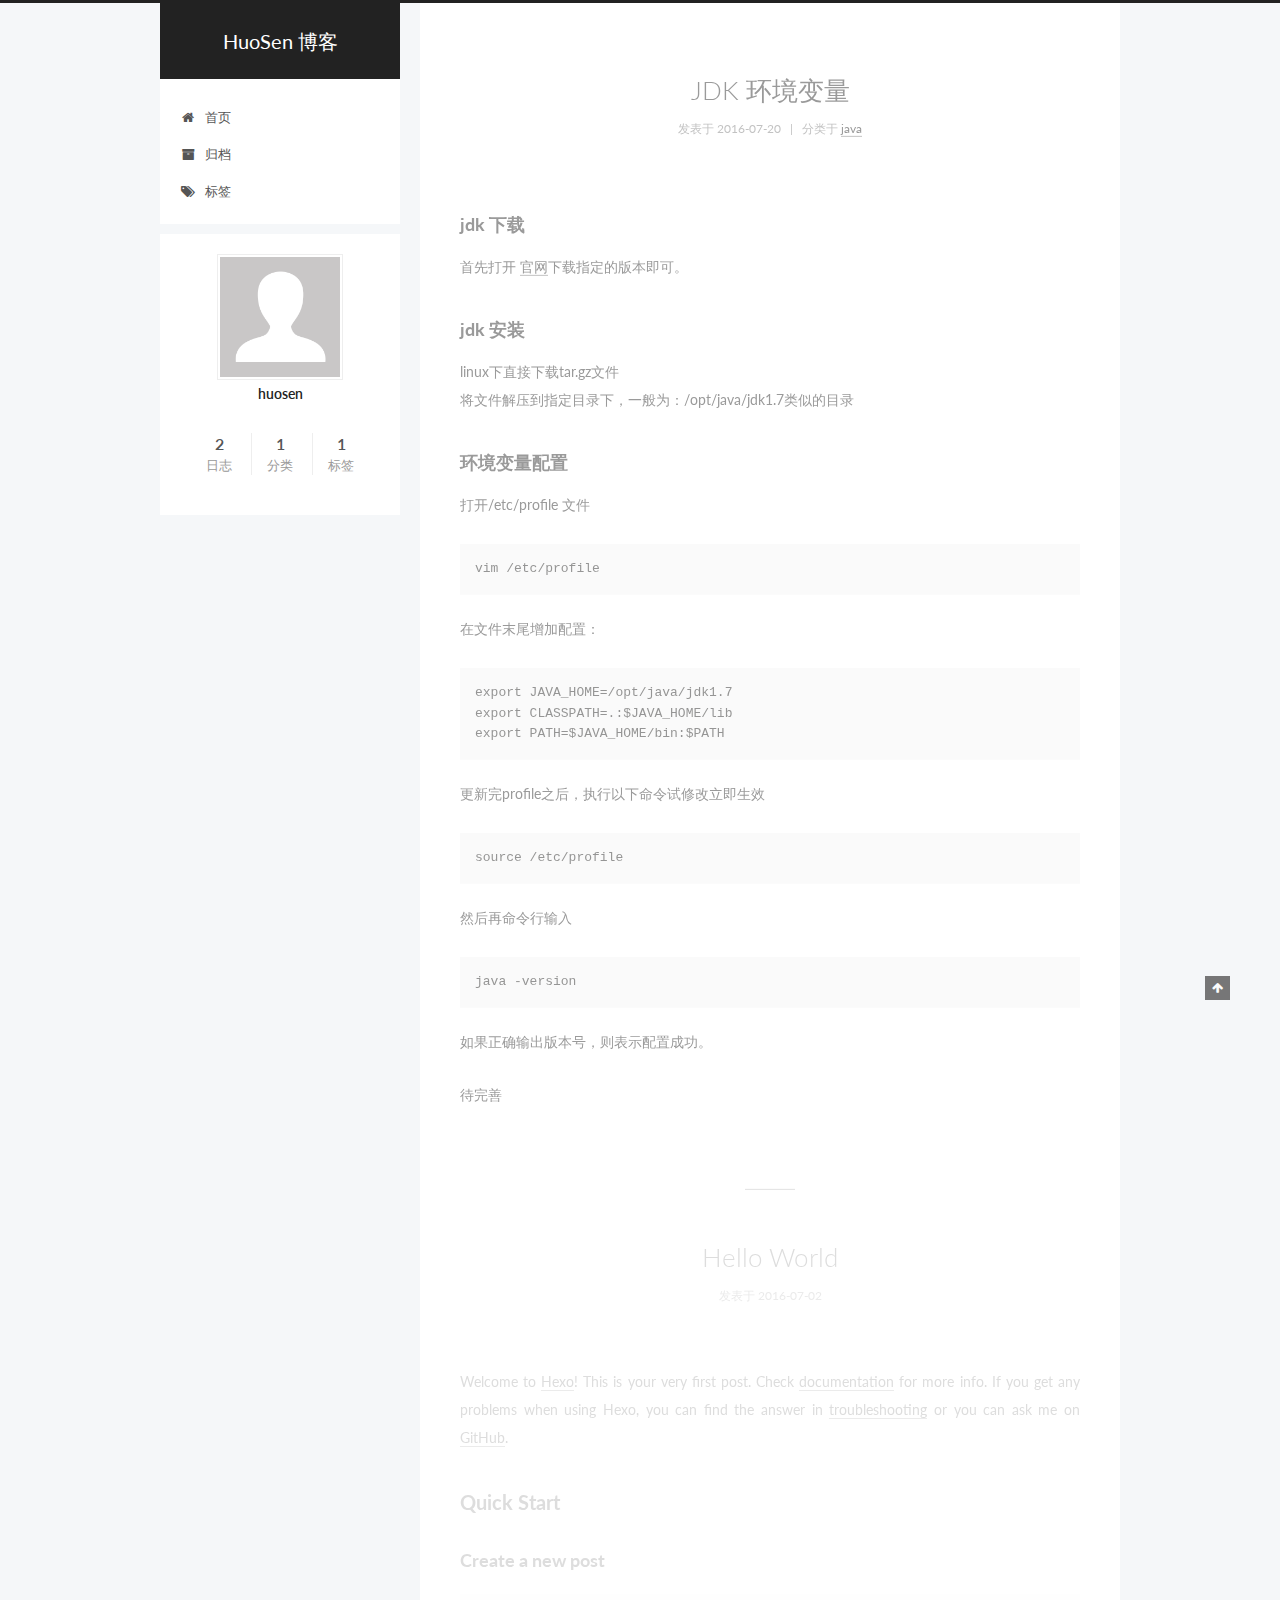
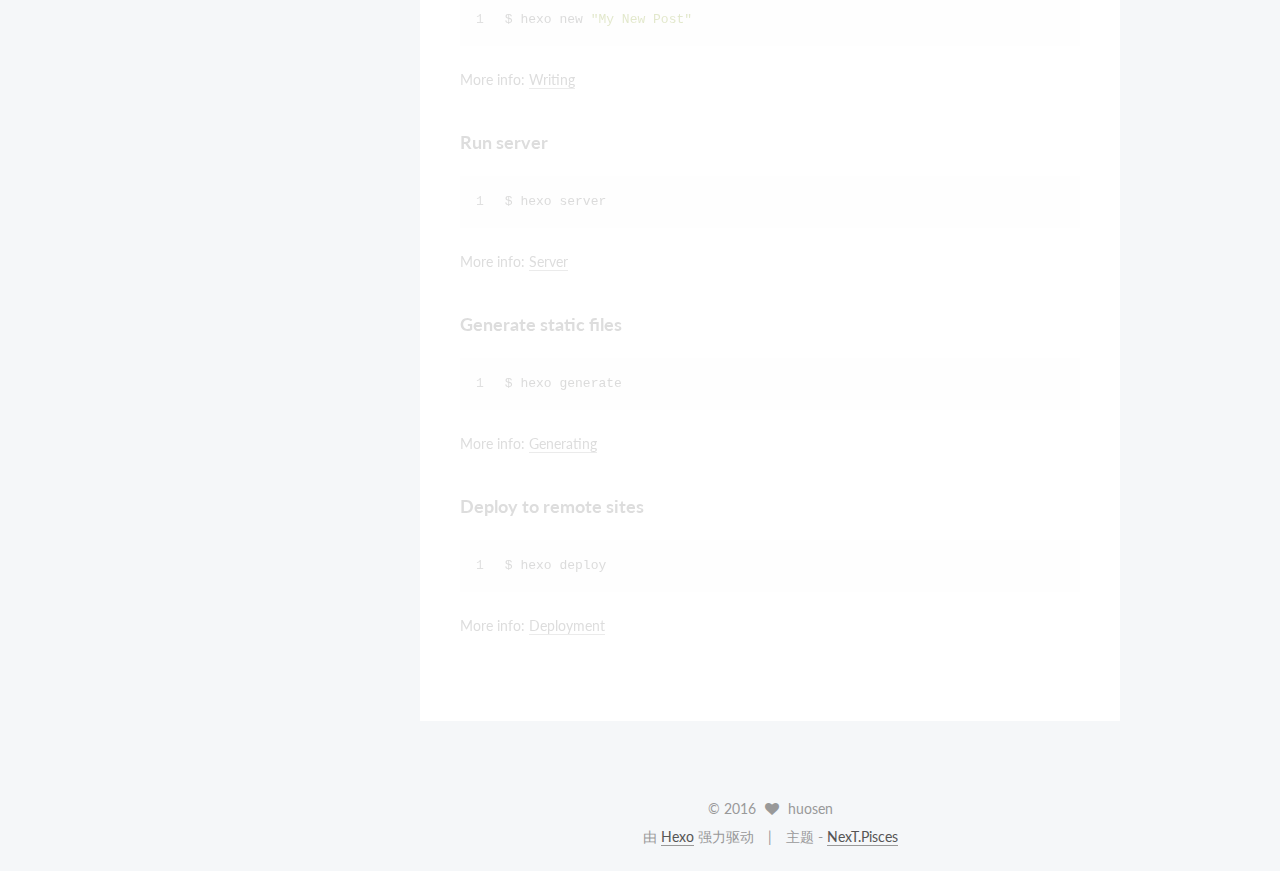
==== commit a681f0b5: "Site updated: 2016-07-20 22:26:42" ====
--- a/index.html
+++ b/index.html
@@ -235,6 +235,132 @@
             
               
                 
+                <a class="post-title-link" href="/2016/07/20/JDK-环境变量/" itemprop="url">
+                  JDK 环境变量
+                </a>
+              
+            
+          </h1>
+        
+
+        <div class="post-meta">
+          <span class="post-time">
+            <span class="post-meta-item-icon">
+              <i class="fa fa-calendar-o"></i>
+            </span>
+            <span class="post-meta-item-text">发表于</span>
+            <time itemprop="dateCreated" datetime="2016-07-20T22:06:44+08:00" content="2016-07-20">
+              2016-07-20
+            </time>
+          </span>
+
+          
+            <span class="post-category" >
+              &nbsp; | &nbsp;
+              <span class="post-meta-item-icon">
+                <i class="fa fa-folder-o"></i>
+              </span>
+              <span class="post-meta-item-text">分类于</span>
+              
+                <span itemprop="about" itemscope itemtype="https://schema.org/Thing">
+                  <a href="/categories/java/" itemprop="url" rel="index">
+                    <span itemprop="name">java</span>
+                  </a>
+                </span>
+
+                
+                
+
+              
+            </span>
+          
+
+          
+            
+          
+
+          
+
+          
+          
+
+          
+        </div>
+      </header>
+    
+
+
+    <div class="post-body" itemprop="articleBody">
+
+      
+      
+
+      
+        
+          
+            <h3 id="jdk-下载"><a href="#jdk-下载" class="headerlink" title="jdk 下载"></a>jdk 下载</h3><p>首先打开 <a href="http://www.oracle.com/technetwork/java/javase/archive-139210.html" target="_blank" rel="external">官网</a>下载指定的版本即可。</p>
+<h3 id="jdk-安装"><a href="#jdk-安装" class="headerlink" title="jdk 安装"></a>jdk 安装</h3><p>linux下直接下载tar.gz文件<br>将文件解压到指定目录下，一般为：/opt/java/jdk1.7类似的目录</p>
+<h3 id="环境变量配置"><a href="#环境变量配置" class="headerlink" title="环境变量配置"></a>环境变量配置</h3><p>打开/etc/profile 文件</p>
+<pre><code>vim /etc/profile
+</code></pre><p>在文件末尾增加配置：</p>
+<pre><code>export JAVA_HOME=/opt/java/jdk1.7
+export CLASSPATH=.:$JAVA_HOME/lib
+export PATH=$JAVA_HOME/bin:$PATH
+</code></pre><p>更新完profile之后，执行以下命令试修改立即生效</p>
+<pre><code>source /etc/profile
+</code></pre><p>然后再命令行输入</p>
+<pre><code>java -version 
+</code></pre><p>如果正确输出版本号，则表示配置成功。</p>
+<p>待完善</p>
+
+          
+        
+      
+    </div>
+
+    <div>
+      
+    </div>
+
+    <div>
+      
+    </div>
+
+    <footer class="post-footer">
+      
+
+      
+
+      
+      
+        <div class="post-eof"></div>
+      
+    </footer>
+  </article>
+
+
+    
+      
+
+  
+  
+
+  
+  
+  
+
+  <article class="post post-type-normal " itemscope itemtype="http://schema.org/Article">
+
+    
+      <header class="post-header">
+
+        
+        
+          <h1 class="post-title" itemprop="name headline">
+            
+            
+              
+                
                 <a class="post-title-link" href="/2016/07/02/hello-world/" itemprop="url">
                   Hello World
                 </a>
@@ -357,13 +483,27 @@
         <nav class="site-state motion-element">
           <div class="site-state-item site-state-posts">
             <a href="/archives">
-              <span class="site-state-item-count">1</span>
+              <span class="site-state-item-count">2</span>
               <span class="site-state-item-name">日志</span>
             </a>
           </div>
 
           
-
+            <div class="site-state-item site-state-categories">
+              
+                <span class="site-state-item-count">1</span>
+                <span class="site-state-item-name">分类</span>
+              
+            </div>
+          
+
+          
+            <div class="site-state-item site-state-tags">
+              <a href="/tags">
+                <span class="site-state-item-count">1</span>
+                <span class="site-state-item-name">标签</span>
+              </a>
+            </div>
           
 
         </nav>
--- a/css/main.css
+++ b/css/main.css
@@ -1549,7 +1549,7 @@
   width: 4px;
   height: 4px;
   border-radius: 50%;
-  background: #2011af;
+  background: #c72ba3;
 }
 .links-of-blogroll {
   font-size: 13px;
